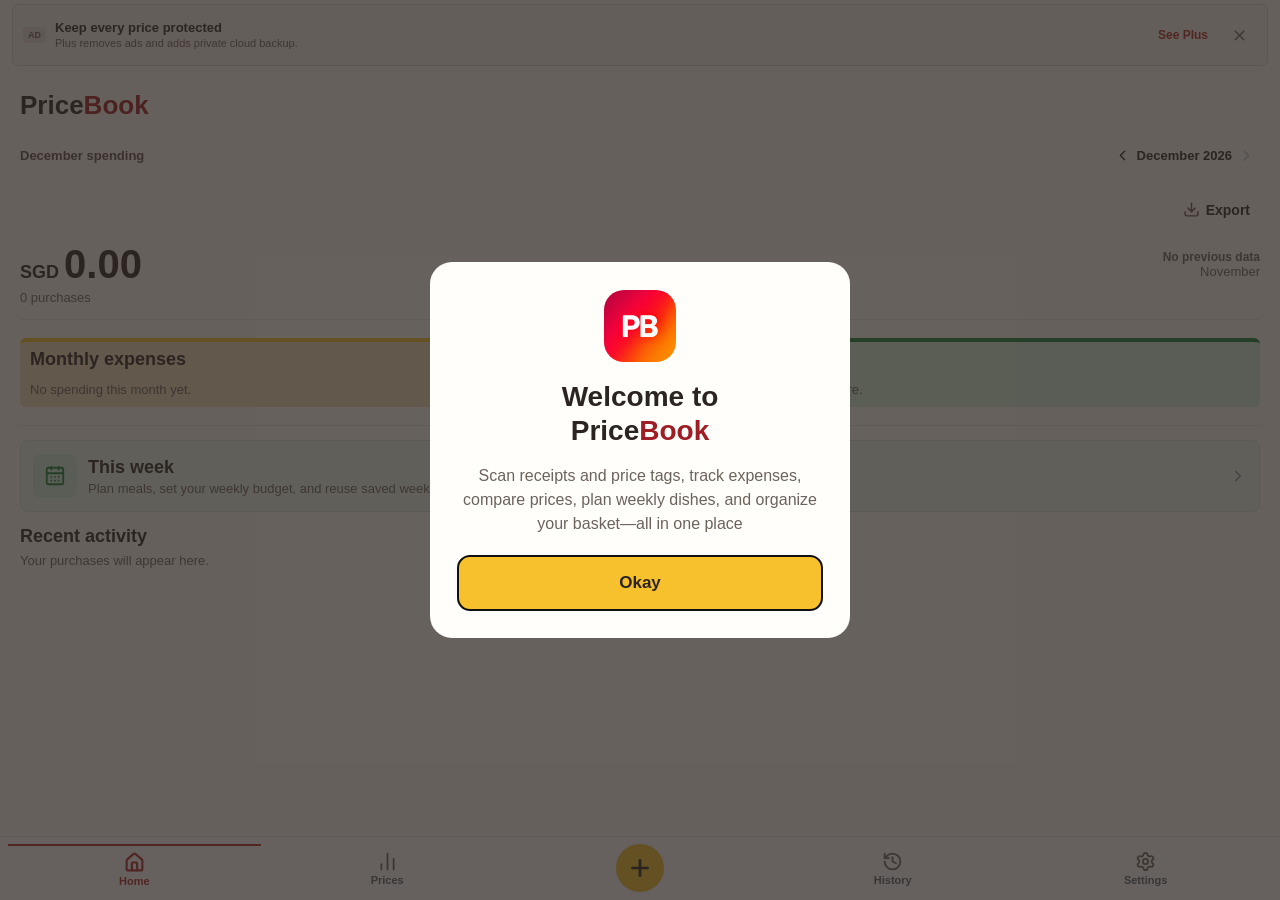
==== pricebook-test/index.html @ 1e6cc22b "Publish receipt name cleanup category suggestions and safer matching" ====
<!DOCTYPE html>
<html lang="en">
  <head>
    <meta charset="utf-8" />
    <meta httpEquiv="X-UA-Compatible" content="IE=edge" />
    <meta name="viewport" content="width=device-width, initial-scale=1, shrink-to-fit=no" />
    <title>PriceBook</title>
    <!-- The `react-native-web` recommended style reset: https://necolas.github.io/react-native-web/docs/setup/#root-element -->
    <style id="expo-reset">
      /* These styles make the body full-height */
      html,
      body {
        height: 100%;
      }
      /* These styles disable body scrolling if you are using <ScrollView> */
      body {
        overflow: hidden;
      }
      /* These styles make the root element full-height */
      #root {
        display: flex;
        height: 100%;
        flex: 1;
      }
    </style>
  <link rel="icon" href="/pricebook-test/favicon.ico"/></head>

  <body>
    <!-- Use static rendering with Expo Router to support running without JavaScript. -->
    <noscript>
      You need to enable JavaScript to run this app.
    </noscript>
    <!-- The root element for your Expo app. -->
    <div id="root"></div>
  <script src="/pricebook-test/_expo/static/js/web/index-844db42e0b2593487938137cf6a40df9.js" defer></script>
</body>
</html>
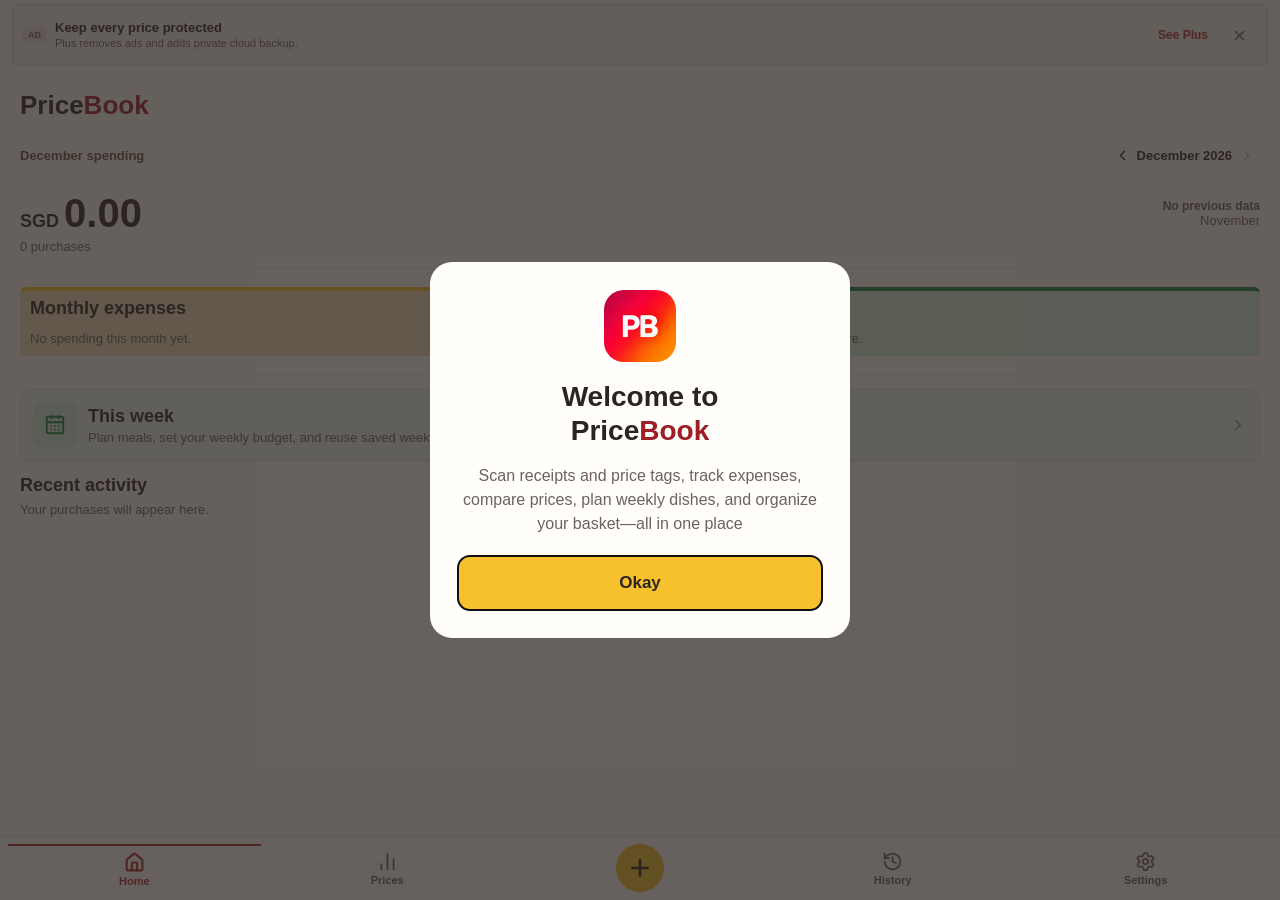
==== commit 7f771e1e: "Export current purchase directly and compact History export" ====
--- a/pricebook-test/index.html
+++ b/pricebook-test/index.html
@@ -32,6 +32,6 @@
     </noscript>
     <!-- The root element for your Expo app. -->
     <div id="root"></div>
-  <script src="/pricebook-test/_expo/static/js/web/index-844db42e0b2593487938137cf6a40df9.js" defer></script>
+  <script src="/pricebook-test/_expo/static/js/web/index-ed1c6ee43ab7161e9eaebbc565deb83e.js" defer></script>
 </body>
 </html>
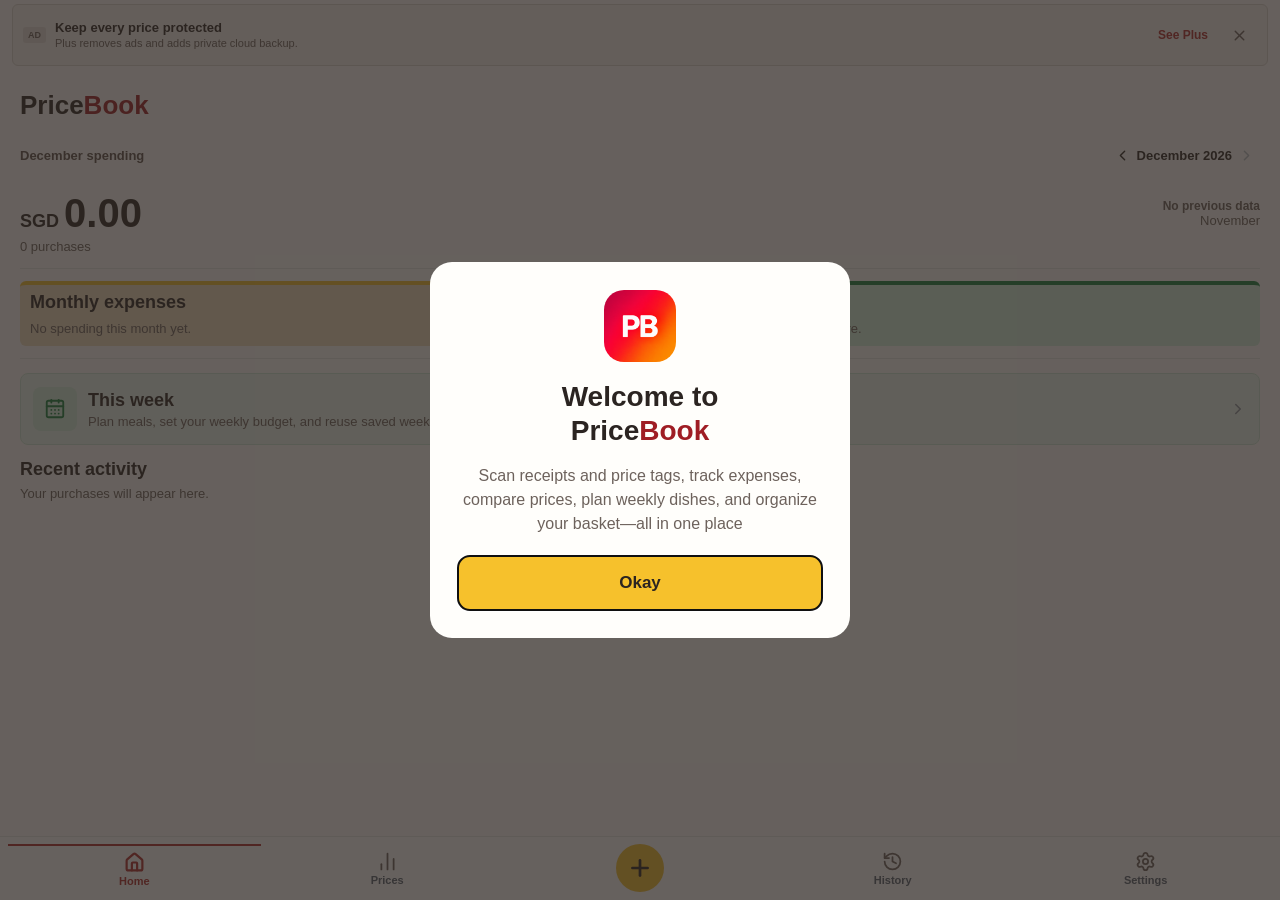
==== commit 8b9f1189: "Publish approved compact planner basket and history layouts" ====
--- a/pricebook-test/index.html
+++ b/pricebook-test/index.html
@@ -32,6 +32,6 @@
     </noscript>
     <!-- The root element for your Expo app. -->
     <div id="root"></div>
-  <script src="/pricebook-test/_expo/static/js/web/index-ed1c6ee43ab7161e9eaebbc565deb83e.js" defer></script>
+  <script src="/pricebook-test/_expo/static/js/web/index-fabfb4b43e66ccc48ba1aa51ffb00e31.js" defer></script>
 </body>
 </html>
